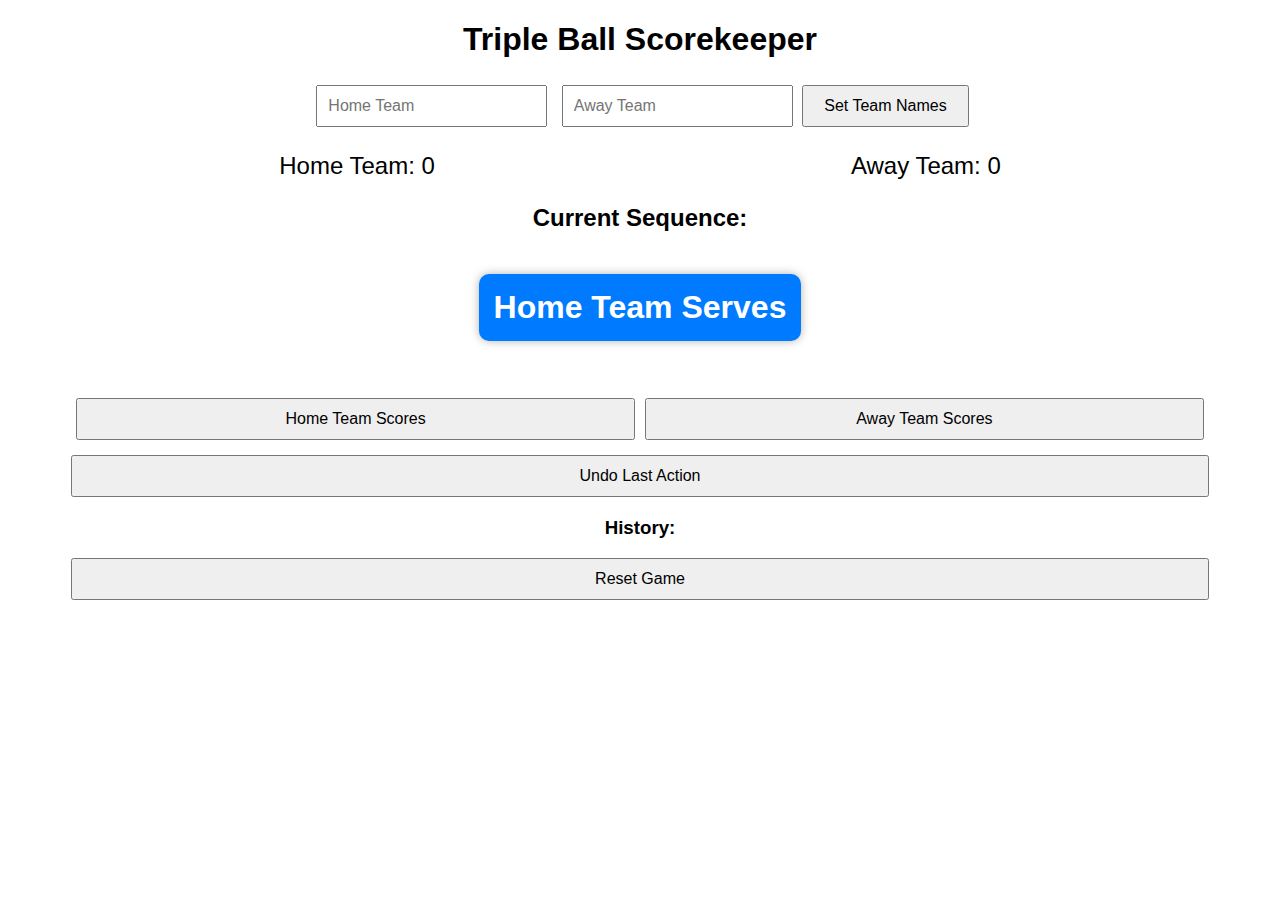
==== docs/index.html @ c3ede27e "Move files into docs/ for GitHub Pages" ====
<!DOCTYPE html>
<html lang="en">
<head>
    <meta charset="UTF-8">
    <title>Triple Ball Scorekeeper</title>
    <meta name="viewport" content="width=device-width, initial-scale=1.0">
    <!-- Include custom CSS -->
    <link rel="stylesheet" href="css/styles.css">
</head>
<body>
    <div class="container">
        <h1>Triple Ball Scorekeeper</h1>
        <!-- Team Names -->
        <div id="team-names">
            <input type="text" id="home-team-name" placeholder="Home Team">
            <input type="text" id="away-team-name" placeholder="Away Team">
            <button id="set-team-names">Set Team Names</button>
        </div>
        <!-- Scores -->
        <div id="scores">
            <div id="home-team-score">Home Team: 0</div>
            <div id="away-team-score">Away Team: 0</div>
        </div>
        <!-- Sequence of Play -->
        <div id="sequence-of-play">
            <h3>Current Sequence:</h3>
            <p id="current-sequence"></p>
        </div>
        <!-- Controls for scoring -->
        <div id="controls">
            <button id="home-score-btn">Home Team Scores</button>
            <button id="away-score-btn">Away Team Scores</button>
        </div>
        <!-- Undo Button -->
        <div id="undo-control">
            <button id="undo-btn">Undo Last Action</button>
        </div>
        <!-- History -->
        <div id="history">
            <h3>History:</h3>
            <ul id="history-list"></ul>
        </div>
        <!-- Reset Button -->
        <div id="reset-control">
            <button id="reset-game-btn">Reset Game</button>
        </div>
    </div>
    <!-- Include JavaScript -->
    <script src="js/scripts.js"></script>
</body>
</html>
---- docs/css/styles.css ----
/* styles.css */

body {
    font-family: Arial, sans-serif;
}

.container {
    width: 90%;
    margin: 0 auto;
    text-align: center;
}

#team-names input {
    margin: 5px;
    padding: 10px;
    font-size: 1em;
}

#team-names button {
    padding: 10px 20px;
    font-size: 1em;
}

#scores {
    display: flex;
    justify-content: space-around;
    margin-top: 20px;
    font-size: 1.5em;
}

#sequence-of-play {
    margin-top: 20px;
}

#sequence-of-play h3 {
    font-size: 1.5em;
    margin-bottom: 10px;
}

#current-sequence {
    font-size: 2em;
    font-weight: bold;
    color: #ffffff;
    background-color: #007bff;
    padding: 15px;
    border-radius: 10px;
    box-shadow: 0 0 10px rgba(0, 0, 0, 0.3);
    display: inline-block;
    max-width: 100%;
    word-wrap: break-word;
    animation: pulse 2s infinite;
}

@keyframes pulse {
    0% {
        box-shadow: 0 0 10px rgba(0, 123, 255, 0.7);
    }
    50% {
        box-shadow: 0 0 20px rgba(0, 123, 255, 1);
    }
    100% {
        box-shadow: 0 0 10px rgba(0, 123, 255, 0.7);
    }
}

#controls {
    margin-top: 20px;
    display: flex;
    justify-content: center;
}

#controls button {
    padding: 10px 20px;
    margin: 5px;
    font-size: 1em;
    cursor: pointer;
    flex: 1;
}

#undo-control,
#reset-control {
    margin-top: 10px;
}

#undo-control button,
#reset-control button {
    padding: 10px 20px;
    font-size: 1em;
    cursor: pointer;
    width: 100%;
}

#history {
    margin-top: 20px;
}

#history-list {
    list-style-type: none;
    padding: 0;
}

#history-list li {
    text-align: left;
    margin-bottom: 5px;
}

@media (max-width: 600px) {
    #scores {
        flex-direction: column;
    }

    #controls button {
        width: 100%;
        margin: 5px 0;
    }

    #controls {
        flex-direction: column;
    }

    #undo-control button,
    #reset-control button {
        width: 100%;
    }
}
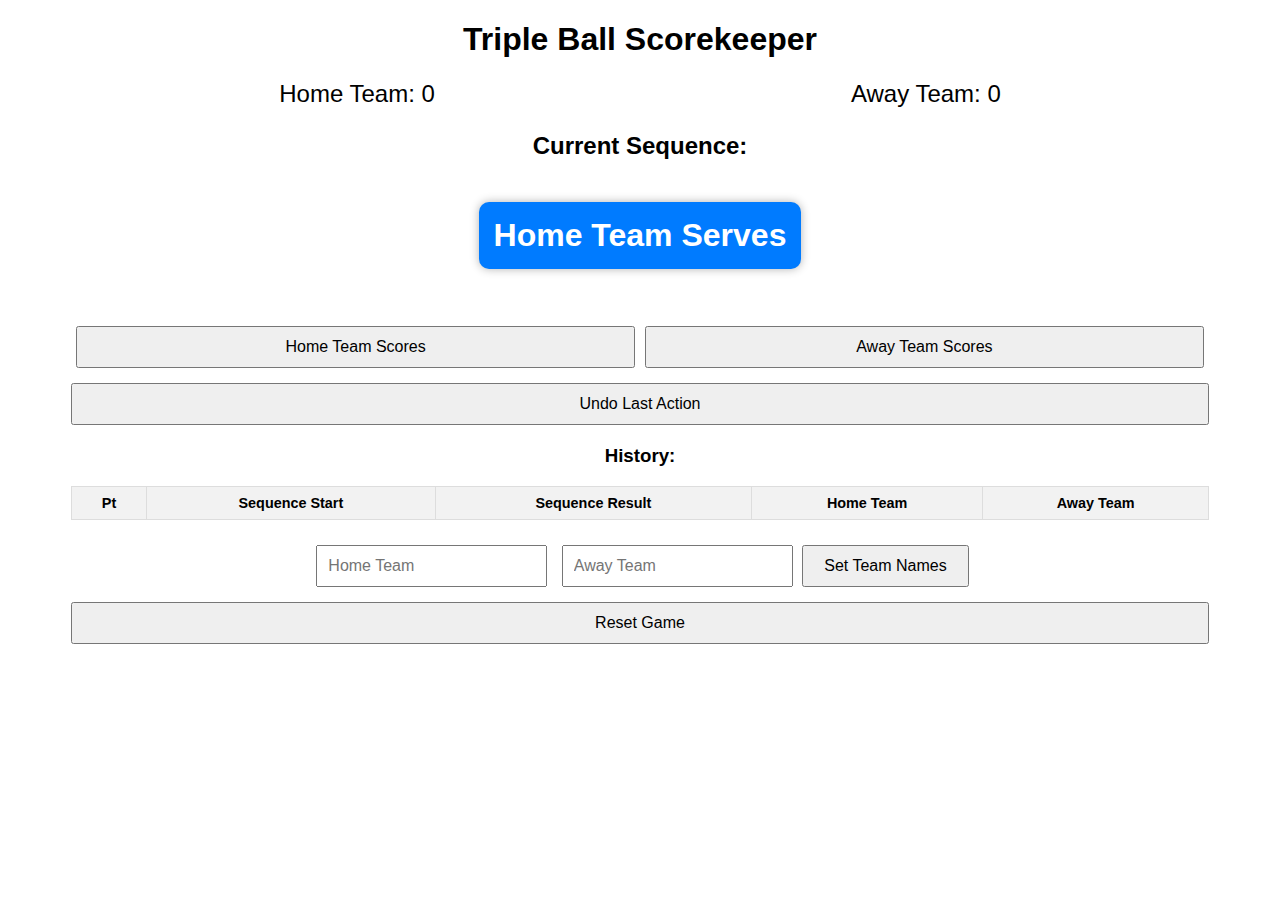
==== commit a81603dc: "Converted game history to table; Moved set team names to bottom." ====
--- a/docs/index.html
+++ b/docs/index.html
@@ -10,12 +10,6 @@
 <body>
     <div class="container">
         <h1>Triple Ball Scorekeeper</h1>
-        <!-- Team Names -->
-        <div id="team-names">
-            <input type="text" id="home-team-name" placeholder="Home Team">
-            <input type="text" id="away-team-name" placeholder="Away Team">
-            <button id="set-team-names">Set Team Names</button>
-        </div>
         <!-- Scores -->
         <div id="scores">
             <div id="home-team-score">Home Team: 0</div>
@@ -38,7 +32,26 @@
         <!-- History -->
         <div id="history">
             <h3>History:</h3>
-            <ul id="history-list"></ul>
+            <table id="history-table">
+                <thead>
+                    <tr>
+                        <th>Pt</th>
+                        <th>Sequence Start</th>
+                        <th>Sequence Result</th>
+                        <th id="home-team-header">Home Team</th>
+                        <th id="away-team-header">Away Team</th>
+                    </tr>
+                </thead>
+                <tbody id="history-body">
+                    <!-- History entries will be injected here -->
+                </tbody>
+            </table>
+        </div>
+        <!-- Team Names -->
+        <div id="team-names">
+            <input type="text" id="home-team-name" placeholder="Home Team">
+            <input type="text" id="away-team-name" placeholder="Away Team">
+            <button id="set-team-names">Set Team Names</button>
         </div>
         <!-- Reset Button -->
         <div id="reset-control">
--- a/docs/css/styles.css
+++ b/docs/css/styles.css
@@ -8,17 +8,6 @@
     width: 90%;
     margin: 0 auto;
     text-align: center;
-}
-
-#team-names input {
-    margin: 5px;
-    padding: 10px;
-    font-size: 1em;
-}
-
-#team-names button {
-    padding: 10px 20px;
-    font-size: 1em;
 }
 
 #scores {
@@ -94,14 +83,44 @@
     margin-top: 20px;
 }
 
-#history-list {
-    list-style-type: none;
-    padding: 0;
+#history-table {
+    width: 100%;
+    border-collapse: collapse;
+    margin: 0 auto;
 }
 
-#history-list li {
-    text-align: left;
-    margin-bottom: 5px;
+#history-table th,
+#history-table td {
+    border: 1px solid #ddd;
+    padding: 8px;
+    font-size: 0.9em;
+}
+
+#history-table th {
+    background-color: #f2f2f2;
+}
+
+#history-table tr:nth-child(even) {
+    background-color: #f9f9f9;
+}
+
+#history-table tr:hover {
+    background-color: #ddd;
+}
+
+#team-names {
+    margin-top: 20px;
+}
+
+#team-names input {
+    margin: 5px;
+    padding: 10px;
+    font-size: 1em;
+}
+
+#team-names button {
+    padding: 10px 20px;
+    font-size: 1em;
 }
 
 @media (max-width: 600px) {
@@ -122,4 +141,9 @@
     #reset-control button {
         width: 100%;
     }
+
+    #history-table th,
+    #history-table td {
+        font-size: 0.8em;
+    }
 }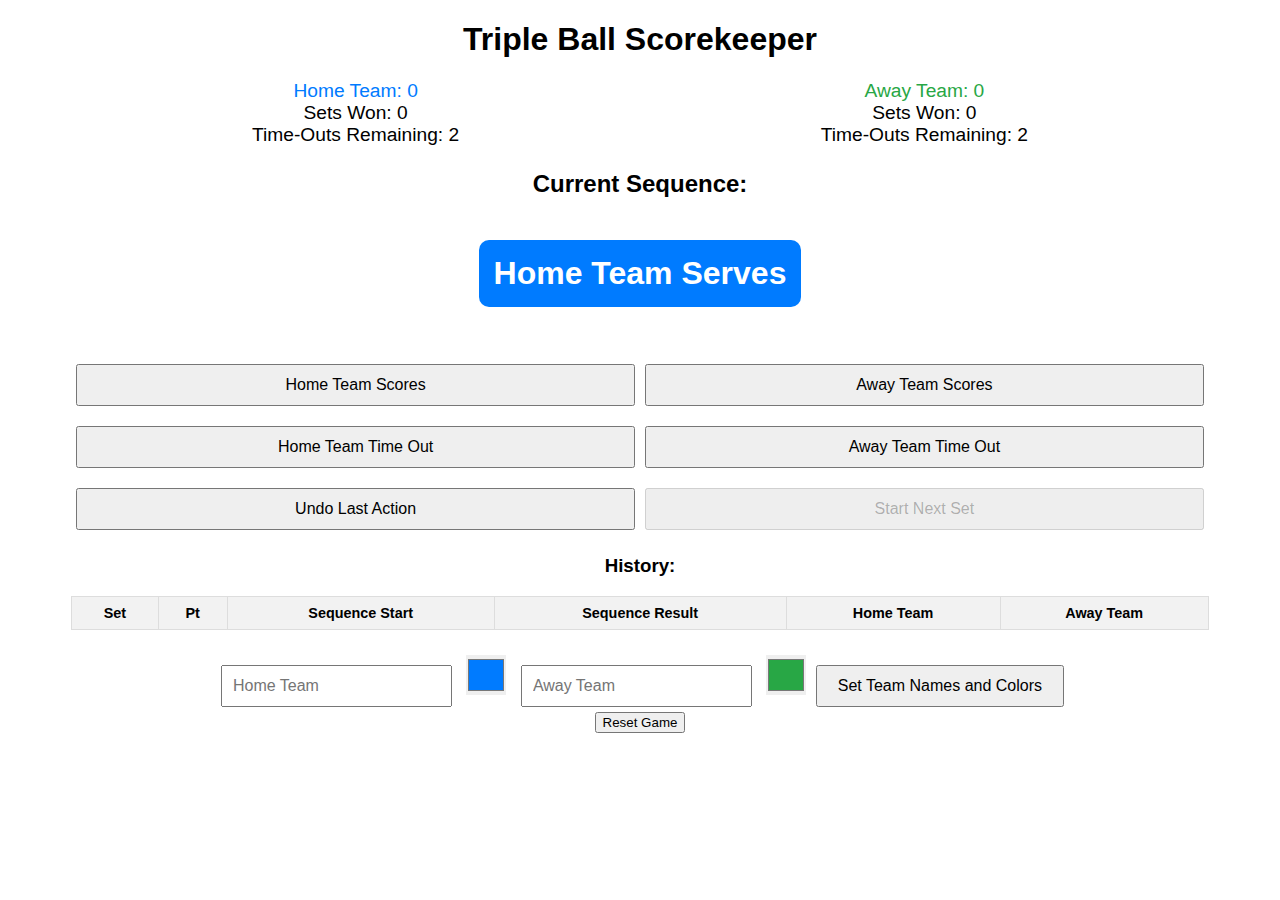
==== commit c1e6cfd3: "Major enhancement: Updated color coding. Added Set scoring. Added timeouts." ====
--- a/docs/index.html
+++ b/docs/index.html
@@ -10,10 +10,18 @@
 <body>
     <div class="container">
         <h1>Triple Ball Scorekeeper</h1>
-        <!-- Scores -->
+        <!-- Scores, Sets Won, and Time-Outs Remaining -->
         <div id="scores">
-            <div id="home-team-score">Home Team: 0</div>
-            <div id="away-team-score">Away Team: 0</div>
+            <div id="home-team-score-container">
+                <div id="home-team-score">Home Team: 0</div>
+                <div id="home-team-sets">Sets Won: 0</div>
+                <div id="home-team-timeouts">Time-Outs Remaining: 2</div>
+            </div>
+            <div id="away-team-score-container">
+                <div id="away-team-score">Away Team: 0</div>
+                <div id="away-team-sets">Sets Won: 0</div>
+                <div id="away-team-timeouts">Time-Outs Remaining: 2</div>
+            </div>
         </div>
         <!-- Sequence of Play -->
         <div id="sequence-of-play">
@@ -25,9 +33,23 @@
             <button id="home-score-btn">Home Team Scores</button>
             <button id="away-score-btn">Away Team Scores</button>
         </div>
-        <!-- Undo Button -->
-        <div id="undo-control">
+        <!-- Time-Out Buttons -->
+        <div id="timeout-controls">
+            <button id="home-timeout-btn">Home Team Time Out</button>
+            <button id="away-timeout-btn">Away Team Time Out</button>
+        </div>
+        <!-- Undo and Next Set Buttons -->
+        <div id="utility-controls">
             <button id="undo-btn">Undo Last Action</button>
+            <button id="next-set-btn" disabled>Start Next Set</button>
+        </div>
+        <!-- Modal for Set 3 Serve Selection -->
+        <div id="serve-selection-modal" class="modal">
+            <div class="modal-content">
+                <h2>Select Serving Team for Set 3</h2>
+                <button id="home-serve-btn">Home Team Serves</button>
+                <button id="away-serve-btn">Away Team Serves</button>
+            </div>
         </div>
         <!-- History -->
         <div id="history">
@@ -35,6 +57,7 @@
             <table id="history-table">
                 <thead>
                     <tr>
+                        <th>Set</th>
                         <th>Pt</th>
                         <th>Sequence Start</th>
                         <th>Sequence Result</th>
@@ -47,11 +70,13 @@
                 </tbody>
             </table>
         </div>
-        <!-- Team Names -->
+        <!-- Team Names and Colors -->
         <div id="team-names">
             <input type="text" id="home-team-name" placeholder="Home Team">
+            <input type="color" id="home-team-color" value="#007bff">
             <input type="text" id="away-team-name" placeholder="Away Team">
-            <button id="set-team-names">Set Team Names</button>
+            <input type="color" id="away-team-color" value="#28a745">
+            <button id="set-team-names">Set Team Names and Colors</button>
         </div>
         <!-- Reset Button -->
         <div id="reset-control">
--- a/docs/css/styles.css
+++ b/docs/css/styles.css
@@ -1,4 +1,6 @@
 /* styles.css */
+
+/* Existing styles */
 
 body {
     font-family: Arial, sans-serif;
@@ -14,7 +16,11 @@
     display: flex;
     justify-content: space-around;
     margin-top: 20px;
-    font-size: 1.5em;
+    font-size: 1.2em;
+}
+
+#scores div {
+    text-align: center;
 }
 
 #sequence-of-play {
@@ -29,27 +35,11 @@
 #current-sequence {
     font-size: 2em;
     font-weight: bold;
-    color: #ffffff;
-    background-color: #007bff;
     padding: 15px;
     border-radius: 10px;
-    box-shadow: 0 0 10px rgba(0, 0, 0, 0.3);
     display: inline-block;
     max-width: 100%;
     word-wrap: break-word;
-    animation: pulse 2s infinite;
-}
-
-@keyframes pulse {
-    0% {
-        box-shadow: 0 0 10px rgba(0, 123, 255, 0.7);
-    }
-    50% {
-        box-shadow: 0 0 20px rgba(0, 123, 255, 1);
-    }
-    100% {
-        box-shadow: 0 0 10px rgba(0, 123, 255, 0.7);
-    }
 }
 
 #controls {
@@ -66,17 +56,68 @@
     flex: 1;
 }
 
-#undo-control,
-#reset-control {
+/* Time-Out Buttons */
+#timeout-controls {
     margin-top: 10px;
+    display: flex;
+    justify-content: center;
 }
 
-#undo-control button,
-#reset-control button {
+#timeout-controls button {
     padding: 10px 20px;
+    margin: 5px;
     font-size: 1em;
     cursor: pointer;
+    flex: 1;
+}
+
+#utility-controls {
+    margin-top: 10px;
+    display: flex;
+    justify-content: center;
+}
+
+#utility-controls button {
+    padding: 10px 20px;
+    margin: 5px;
+    font-size: 1em;
+    cursor: pointer;
+    flex: 1;
+}
+
+/* Modal Styles */
+.modal {
+    display: none; /* Hidden by default */
+    position: fixed;
+    z-index: 1;
+    left: 0;
+    top: 0;
     width: 100%;
+    height: 100%;
+    overflow: auto;
+    background-color: rgba(0,0,0,0.4); /* Black with opacity */
+}
+
+.modal-content {
+    background-color: #fefefe;
+    margin: 15% auto;
+    padding: 20px;
+    border: 1px solid #888;
+    width: 80%;
+    max-width: 400px;
+    text-align: center;
+    border-radius: 10px;
+}
+
+.modal-content h2 {
+    margin-bottom: 20px;
+}
+
+.modal-content button {
+    padding: 10px 20px;
+    margin: 10px;
+    font-size: 1em;
+    cursor: pointer;
 }
 
 #history {
@@ -112,10 +153,18 @@
     margin-top: 20px;
 }
 
-#team-names input {
+#team-names input[type="text"] {
     margin: 5px;
     padding: 10px;
     font-size: 1em;
+}
+
+#team-names input[type="color"] {
+    margin: 5px;
+    padding: 0;
+    width: 40px;
+    height: 40px;
+    border: none;
 }
 
 #team-names button {
@@ -128,18 +177,17 @@
         flex-direction: column;
     }
 
-    #controls button {
+    #controls button,
+    #timeout-controls button,
+    #utility-controls button {
         width: 100%;
         margin: 5px 0;
     }
 
-    #controls {
+    #controls,
+    #timeout-controls,
+    #utility-controls {
         flex-direction: column;
-    }
-
-    #undo-control button,
-    #reset-control button {
-        width: 100%;
     }
 
     #history-table th,
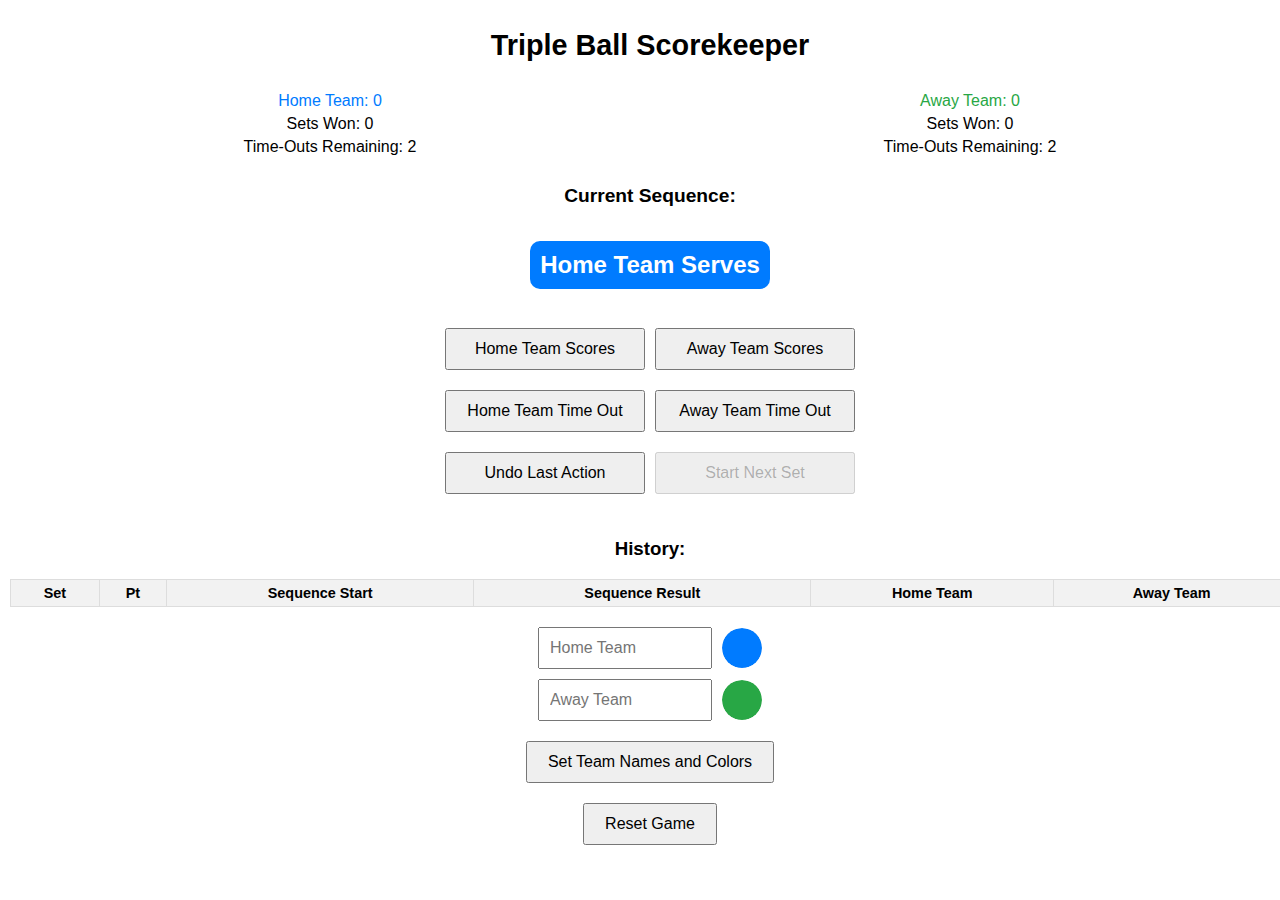
==== commit 51ffbe35: "Updated color selector styling" ====
--- a/docs/index.html
+++ b/docs/index.html
@@ -72,10 +72,14 @@
         </div>
         <!-- Team Names and Colors -->
         <div id="team-names">
-            <input type="text" id="home-team-name" placeholder="Home Team">
-            <input type="color" id="home-team-color" value="#007bff">
-            <input type="text" id="away-team-name" placeholder="Away Team">
-            <input type="color" id="away-team-color" value="#28a745">
+            <div class="team-input-group">
+                <input type="text" id="home-team-name" placeholder="Home Team">
+                <input type="color" id="home-team-color" value="#007bff">
+            </div>
+            <div class="team-input-group">
+                <input type="text" id="away-team-name" placeholder="Away Team">
+                <input type="color" id="away-team-color" value="#28a745">
+            </div>
             <button id="set-team-names">Set Team Names and Colors</button>
         </div>
         <!-- Reset Button -->
--- a/docs/css/styles.css
+++ b/docs/css/styles.css
@@ -1,91 +1,90 @@
 /* styles.css */
 
-/* Existing styles */
+/* General Styles */
 
 body {
     font-family: Arial, sans-serif;
+    margin: 0;
+    padding: 0;
 }
 
 .container {
-    width: 90%;
+    width: 100%;
     margin: 0 auto;
     text-align: center;
-}
+    padding: 10px;
+}
+
+h1 {
+    font-size: 1.8em;
+    margin-bottom: 20px;
+}
+
+/* Scores Section */
 
 #scores {
     display: flex;
     justify-content: space-around;
-    margin-top: 20px;
+    flex-wrap: wrap;
+    margin-top: 10px;
+    font-size: 1em;
+}
+
+#scores div {
+    flex: 1;
+    min-width: 150px;
+    margin: 5px;
+}
+
+#scores div div {
+    margin: 5px 0;
+}
+
+/* Sequence of Play */
+
+#sequence-of-play {
+    margin-top: 10px;
+}
+
+#sequence-of-play h3 {
     font-size: 1.2em;
-}
-
-#scores div {
-    text-align: center;
-}
-
-#sequence-of-play {
-    margin-top: 20px;
-}
-
-#sequence-of-play h3 {
+    margin-bottom: 10px;
+}
+
+#current-sequence {
     font-size: 1.5em;
-    margin-bottom: 10px;
-}
-
-#current-sequence {
-    font-size: 2em;
     font-weight: bold;
-    padding: 15px;
+    padding: 10px;
     border-radius: 10px;
     display: inline-block;
     max-width: 100%;
     word-wrap: break-word;
 }
 
-#controls {
-    margin-top: 20px;
+/* Controls */
+
+#controls,
+#timeout-controls,
+#utility-controls {
+    margin-top: 10px;
     display: flex;
     justify-content: center;
-}
-
-#controls button {
-    padding: 10px 20px;
+    flex-wrap: wrap;
+}
+
+#controls button,
+#timeout-controls button,
+#utility-controls button {
+    padding: 10px;
     margin: 5px;
     font-size: 1em;
     cursor: pointer;
-    flex: 1;
-}
-
-/* Time-Out Buttons */
-#timeout-controls {
-    margin-top: 10px;
-    display: flex;
-    justify-content: center;
-}
-
-#timeout-controls button {
-    padding: 10px 20px;
-    margin: 5px;
-    font-size: 1em;
-    cursor: pointer;
-    flex: 1;
-}
-
-#utility-controls {
-    margin-top: 10px;
-    display: flex;
-    justify-content: center;
-}
-
-#utility-controls button {
-    padding: 10px 20px;
-    margin: 5px;
-    font-size: 1em;
-    cursor: pointer;
-    flex: 1;
+    flex: 1 1 45%;
+    max-width: 200px;
 }
 
 /* Modal Styles */
+
 .modal {
     display: none; /* Hidden by default */
     position: fixed;
@@ -100,17 +99,18 @@
 
 .modal-content {
     background-color: #fefefe;
-    margin: 15% auto;
+    margin: 20% auto;
     padding: 20px;
     border: 1px solid #888;
     width: 80%;
-    max-width: 400px;
+    max-width: 300px;
     text-align: center;
     border-radius: 10px;
 }
 
 .modal-content h2 {
     margin-bottom: 20px;
+    font-size: 1.2em;
 }
 
 .modal-content button {
@@ -118,23 +118,27 @@
     margin: 10px;
     font-size: 1em;
     cursor: pointer;
-}
+    width: 100%;
+}
+
+/* History Section */
 
 #history {
     margin-top: 20px;
+    overflow-x: auto;
 }
 
 #history-table {
     width: 100%;
     border-collapse: collapse;
     margin: 0 auto;
+    font-size: 0.9em;
 }
 
 #history-table th,
 #history-table td {
     border: 1px solid #ddd;
-    padding: 8px;
-    font-size: 0.9em;
+    padding: 5px;
 }
 
 #history-table th {
@@ -149,49 +153,99 @@
     background-color: #ddd;
 }
 
+/* Team Names and Colors */
+
 #team-names {
     margin-top: 20px;
-}
-
-#team-names input[type="text"] {
-    margin: 5px;
-    padding: 10px;
-    font-size: 1em;
-}
-
-#team-names input[type="color"] {
-    margin: 5px;
-    padding: 0;
+    display: flex;
+    flex-direction: column;
+    align-items: center;
+}
+
+.team-input-group {
+    display: flex;
+    align-items: center;
+    margin-bottom: 10px;
+}
+
+.team-input-group input[type="text"] {
+    margin-right: 10px;
+    padding: 10px;
+    font-size: 1em;
+    width: 150px;
+}
+
+.team-input-group input[type="color"] {
     width: 40px;
     height: 40px;
     border: none;
+    padding: 0;
+    /* Prevent stretching on mobile Safari */
+    -webkit-appearance: none;
+    appearance: none;
+    border-radius: 50%;
+    overflow: hidden;
+}
+
+.team-input-group input[type="color"]::-webkit-color-swatch-wrapper {
+    padding: 0;
+}
+
+.team-input-group input[type="color"]::-webkit-color-swatch {
+    border: none;
+    border-radius: 50%;
 }
 
 #team-names button {
     padding: 10px 20px;
     font-size: 1em;
-}
-
-@media (max-width: 600px) {
-    #scores {
-        flex-direction: column;
+    margin-top: 10px;
+}
+
+/* Reset Control */
+
+#reset-control {
+    margin-top: 20px;
+}
+
+#reset-control button {
+    padding: 10px 20px;
+    font-size: 1em;
+}
+
+/* Media Queries */
+
+@media (max-width: 480px) {
+    h1 {
+        font-size: 1.5em;
+    }
+
+    #current-sequence {
+        font-size: 1.2em;
     }
 
     #controls button,
     #timeout-controls button,
     #utility-controls button {
+        flex: 1 1 100%;
+        max-width: none;
+    }
+
+    .team-input-group {
+        flex-direction: column;
+        align-items: flex-start;
+    }
+
+    .team-input-group input[type="text"],
+    .team-input-group input[type="color"] {
         width: 100%;
-        margin: 5px 0;
-    }
-
-    #controls,
-    #timeout-controls,
-    #utility-controls {
-        flex-direction: column;
-    }
-
-    #history-table th,
-    #history-table td {
-        font-size: 0.8em;
+        max-width: none;
+        margin-right: 0;
+        margin-bottom: 10px;
+    }
+
+    #team-names button {
+        width: 100%;
+        max-width: none;
     }
 }